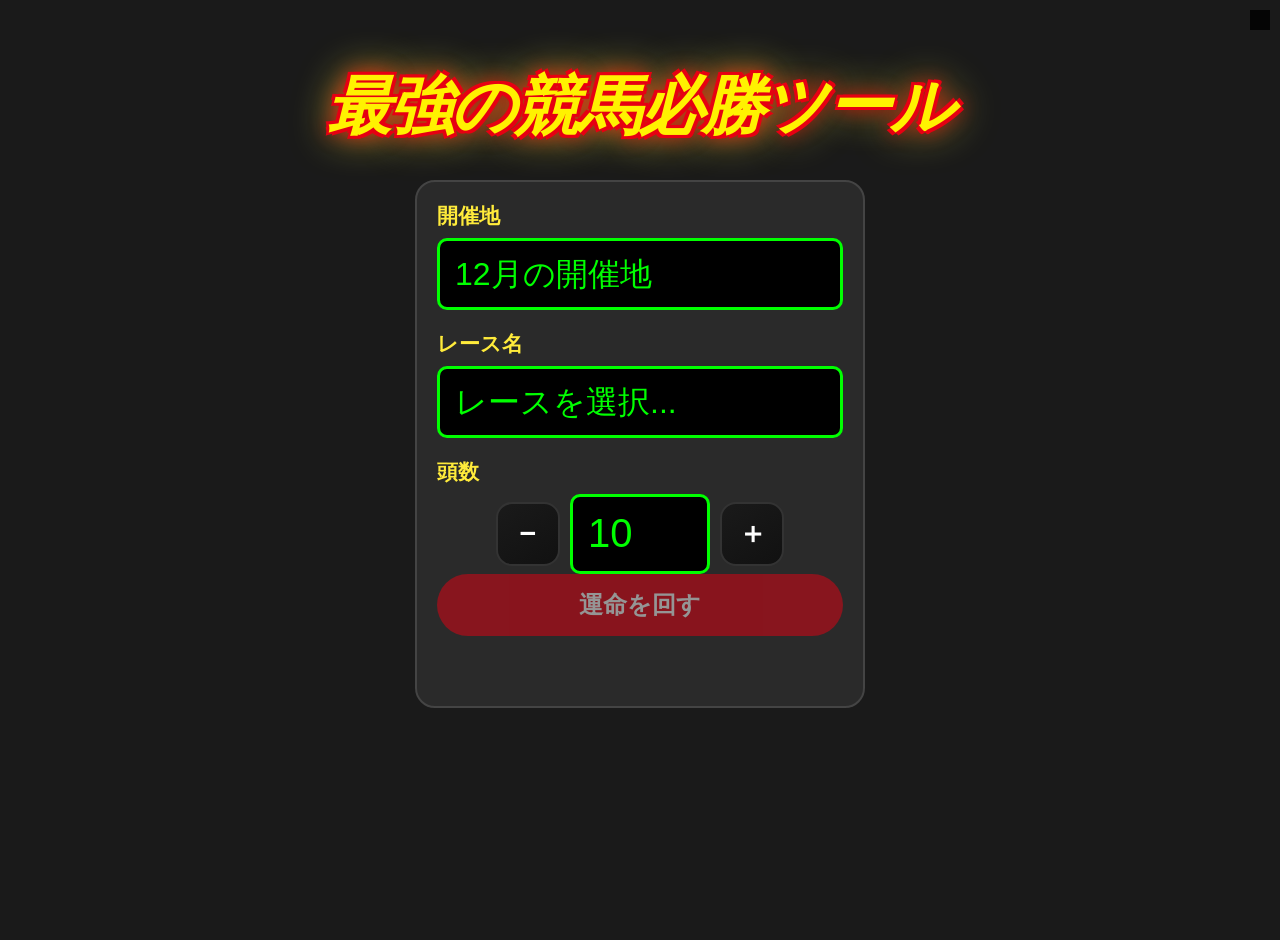
==== index.html @ 1188dbca "頭数調整ボタンのサイズを拡大し、操作性を改善" ====
<!DOCTYPE html>
<html lang="ja">

<head>
    <meta charset="UTF-8">
    <meta name="viewport" content="width=device-width, initial-scale=1.0">
    <title>最強の競馬必勝ツール</title>
    <link rel="stylesheet" href="style.css">
</head>

<body>

    <h1>最強の競馬必勝ツール</h1>

    <div class="container">
        <div class="label">開催地</div>
        <!--
        <select id="place-selector" onchange="updateRaceList()">
            <option value="">場所を選択...</option>
            <option value="東京">東京</option>
            <option value="中京">中京</option>
            <option value="小倉">小倉</option>
        </select>
        -->
        <select id="place-selector">
            <option value="">読み込み中...</option>
        </select>

        <div class="label">レース名</div>
        <select id="race-selector" onchange="syncTotal()">
            <option value="">先に場所を選んでください</option>
        </select>

        <div class="label">頭数</div>
        <div class="stepper">
            <button id="minus-btn" type="button">−</button>
            <input type="number" id="total" value="10" readonly>
            <button id="plus-btn" type="button">＋</button>

        </div>

        <button class="main-btn" onclick="spin()">運命を回す</button>

        <div id="progress-container">
            <div id="progress-bar"></div>
        </div>
        <div id="status-text"></div>
        <div id="result"></div>
        <div class="result-glow"></div>
    </div>

<script src="script.js"></script>
</body>

</html>
---- style.css ----
/* style.css */
body {
    background: #1a1a1a;
    color: #fff;
    font-family: 'Helvetica Neue', Arial, sans-serif;
    text-align: center;
    padding: 20px 0;
    margin: 0;
    overflow-y: auto;
    min-height: 100vh;
}

h1 {
    font-size: clamp(2rem, 10vw, 4rem);
    font-weight: 900;
    color: #fff200;
    text-transform: uppercase;
    text-shadow: 3px 3px 0 #e60012, -3px -3px 0 #e60012, 3px -3px 0 #e60012, -3px 3px 0 #e60012, 0 0 20px #ff0000, 0 0 40px #ffeb3b;
    animation: neon-flicker 0.15s infinite alternate;
    margin-bottom: 30px;
    letter-spacing: -2px;
    font-style: italic;
}

@keyframes neon-flicker {
    0% {
        opacity: 1;
        transform: scale(1) skewX(-5deg);
        filter: brightness(1.2);
    }

    100% {
        opacity: 0.9;
        transform: scale(1.02) skewX(-5deg);
        filter: brightness(1.5);
    }
}

.container {
    background: #2a2a2a;
    display: block;
    margin: 0 auto;
    padding: 20px;
    border-radius: 20px;
    border: 2px solid #444;
    width: 90%;
    max-width: 450px;
    box-sizing: border-box;
}

.label {
    font-size: clamp(1.1rem, 4vw, 1.3rem);
    font-weight: bold;
    color: #ffeb3b;
    margin-bottom: 8px;
    text-align: left;
}

select,
input {
    font-size: clamp(1.5rem, 6vw, 2rem);
    width: 100%;
    background: #000;
    color: #0f0;
    border: 3px solid #0f0;
    border-radius: 10px;
    margin-bottom: 20px;
    padding: 15px;
    box-sizing: border-box;
    -webkit-appearance: none;
    appearance: none;
    cursor: pointer;
}

.main-btn {
    font-size: 1.5rem;
    padding: 15px;
    cursor: pointer;
    background: #e60012;
    color: #fff;
    border: none;
    border-radius: 50px;
    font-weight: bold;
    width: 100%;
    transition: 0.2s;
}

.main-btn:hover {
    background: #ff3344;
    transform: scale(1.02);
}

/* 通常時は光らせない */
#result {
  display: block;
  font-size: clamp(6rem, 50vw, 15rem);
  font-weight: 900;
  font-style: italic;
  margin-top: 10px;
  line-height: 1;
  text-align: center;
  width: 100%;
  color: #555;
  text-shadow: none;
  filter: none;
  transition: all 0.3s cubic-bezier(0.175, 0.885, 0.32, 1.275);
}

/* 結果が出たときだけ光らせる */
#result.result-final {
  color: #fff200;
  text-shadow:
    0 0 10px #fff,
    0 0 20px #ffeb3b,
    0 0 40px #ff0000,
    0 0 70px #ff0000;
  filter: drop-shadow(0 0 15px rgba(255, 235, 59, 0.8));
}

/* エラー時の控えめなスタイル */
#result.error-mode {
    font-size: 2rem !important; /* 巨大化を強制解除 */
    color: #555 !important;
    text-shadow: none !important;
    filter: none !important;
    transform: scale(1) !important; /* 拡大をキャンセル */
    margin-top: 20px;
}

#progress-container {
    width: 100%;
    height: 20px;
    background: #333;
    border-radius: 10px;
    margin: 20px 0;
    display: none;
    overflow: hidden;
}

#progress-bar {
    width: 0%;
    height: 100%;
    background: linear-gradient(90deg, #e60012, #ffeb3b);
}

#status-text {
    font-size: clamp(1.1rem, 4vw, 1.3rem);
    font-weight: bold;
    color: #0f0;
    min-height: 1.6rem;
    margin-top: 15px;
    text-shadow: 0 0 5px rgba(0, 255, 0, 0.5);
}

.stepper {
    display: flex;
    justify-content: center;
    align-items: center;
    gap: 10px;
    width: 100%;
}

.step-btn {
    width: 80px !important;
    height: 80px !important;
    font-size: 2.5rem !important;
    flex-shrink: 0;
}

#total {
    font-size: 2.5rem;
    height: 80px;
    max-width: 140px;
    margin-bottom: 0;
}

input::-webkit-outer-spin-button,
input::-webkit-inner-spin-button {
    -webkit-appearance: none;
    margin: 0;
}

/* メインレース選択時の特別スタイル */
select option[data-is-main="true"] {
    font-weight: bold !important;
    background: linear-gradient(45deg, #fff0f0, #ffeaea) !important;
    border-left: 4px solid #ff4757 !important;
}

/* キラキラエフェクト */
@keyframes sparkle {
    0% { opacity: 0; transform: scale(0.5); }
    50% { opacity: 1; transform: scale(1); }
    100% { opacity: 0; transform: scale(1.5); }
}

button.disabled {
    opacity: 0.5;
    cursor: not-allowed;
}

.result-glow {
  opacity: 0;
  transition: opacity 0.3s ease;
}

.result-glow.active {
  opacity: 1;
}

/* 通常レース（黄色） */
#result.result-normal {
  color: #fff200;
  text-shadow:
    0 0 10px #fff,
    0 0 20px #ffeb3b,
    0 0 40px #ff9900,
    0 0 70px #ff0000;
  filter: drop-shadow(0 0 15px rgba(255, 235, 59, 0.8));
}

/* グレードレース（赤） */
#result.result-grade {
  color: #ff1e1e;
  text-shadow:
    0 0 10px #fff,
    0 0 20px #ff0000,
    0 0 40px #ff0000,
    0 0 70px #b30000;
  filter: drop-shadow(0 0 20px rgba(255, 0, 0, 0.9));
}


#minus-btn, #plus-btn {
  touch-action: manipulation;
  user-select: none;
  -webkit-user-select: none;
}

#minus-btn,
#plus-btn {
  width: 64px;
  height: 64px;
  font-size: 1.8rem;
  font-weight: 800;
  border-radius: 16px;
  display: inline-flex;
  align-items: center;
  justify-content: center;

  background: linear-gradient(145deg, #1a1a1a, #111);
  border: 2px solid #333;
  color: #fff;

  transition: transform 0.08s ease, box-shadow 0.1s ease;
}

#minus-btn:active,
#plus-btn:active {
  transform: scale(0.92);
  box-shadow: 0 0 15px rgba(255, 0, 0, 0.6);
}
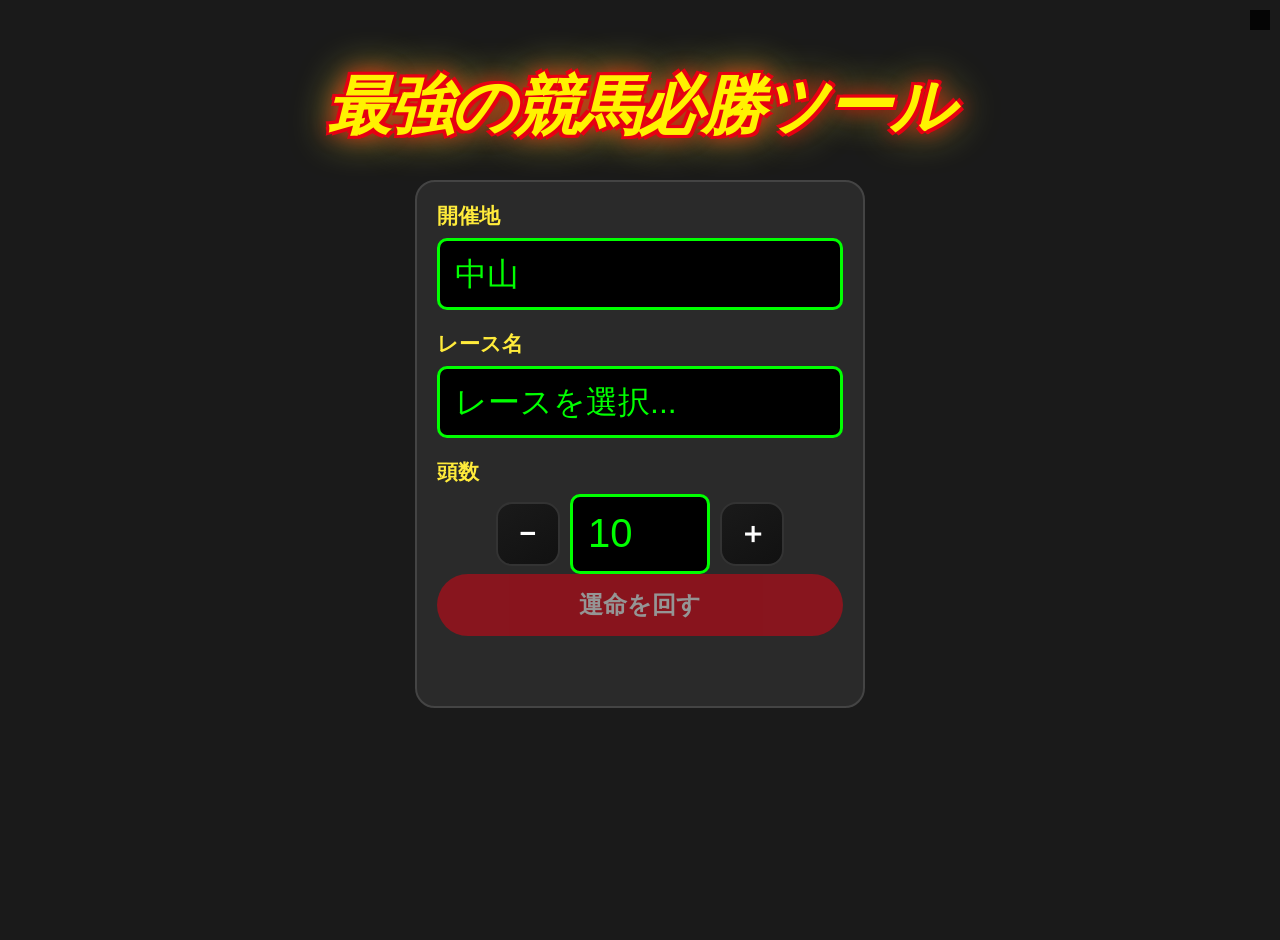
==== commit f357cbed: "開催場取得ロジックをICSベースに変更し、レース一覧が表示されない不具合を修正" ====
--- a/index.html
+++ b/index.html
@@ -27,7 +27,7 @@
         </select>
 
         <div class="label">レース名</div>
-        <select id="race-selector" onchange="syncTotal()">
+        <select id="race-selector">
             <option value="">先に場所を選んでください</option>
         </select>
 
@@ -49,7 +49,7 @@
         <div class="result-glow"></div>
     </div>
 
-<script src="script.js"></script>
+    <script src="script.js"></script>
 </body>
 
 </html>
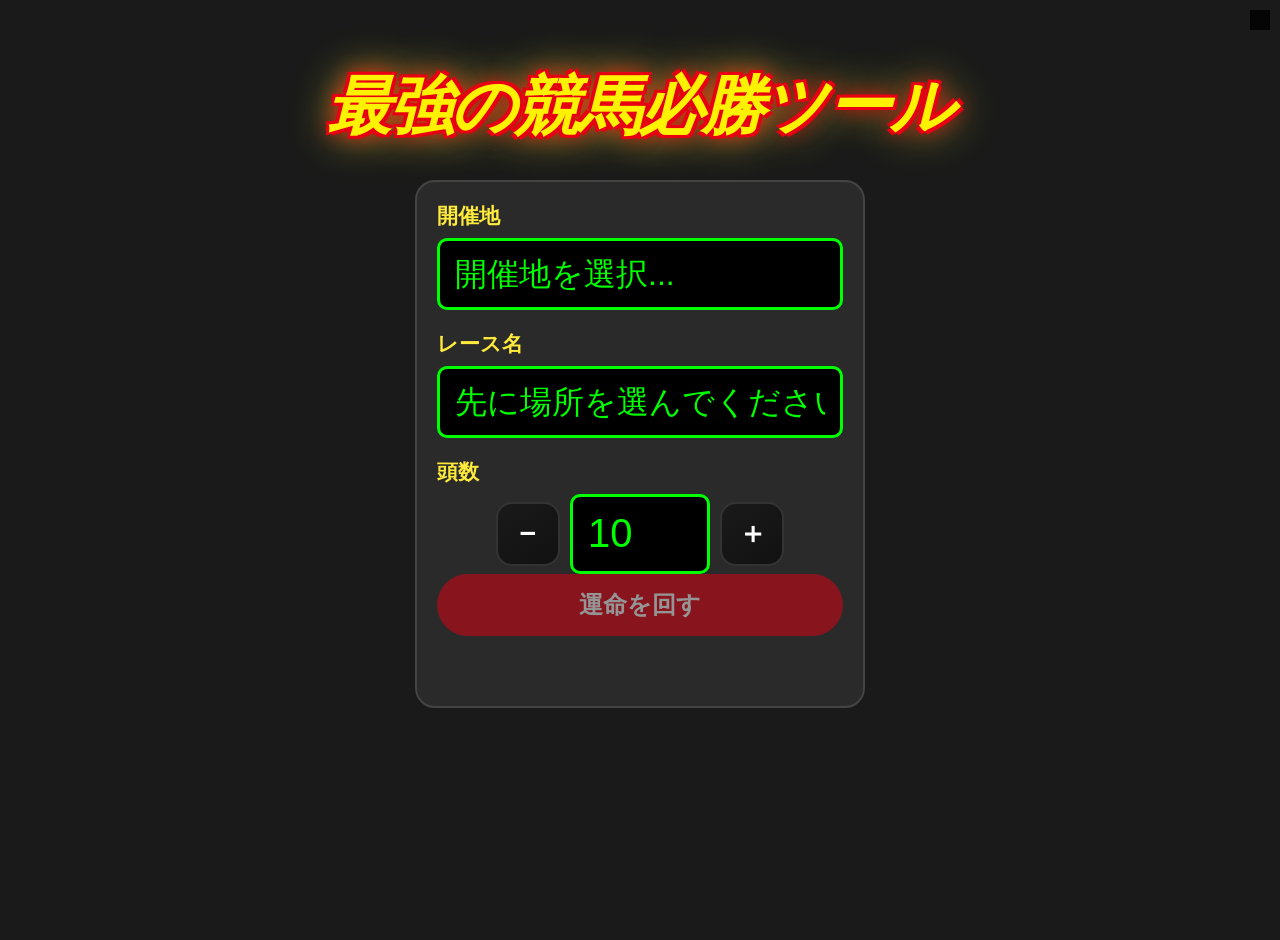
==== commit aec2e673: "faviconを追加" ====
--- a/index.html
+++ b/index.html
@@ -6,6 +6,7 @@
     <meta name="viewport" content="width=device-width, initial-scale=1.0">
     <title>最強の競馬必勝ツール</title>
     <link rel="stylesheet" href="style.css">
+    <link rel="icon" type="image/png" href="horse_favicon_64.png">
 </head>
 
 <body>
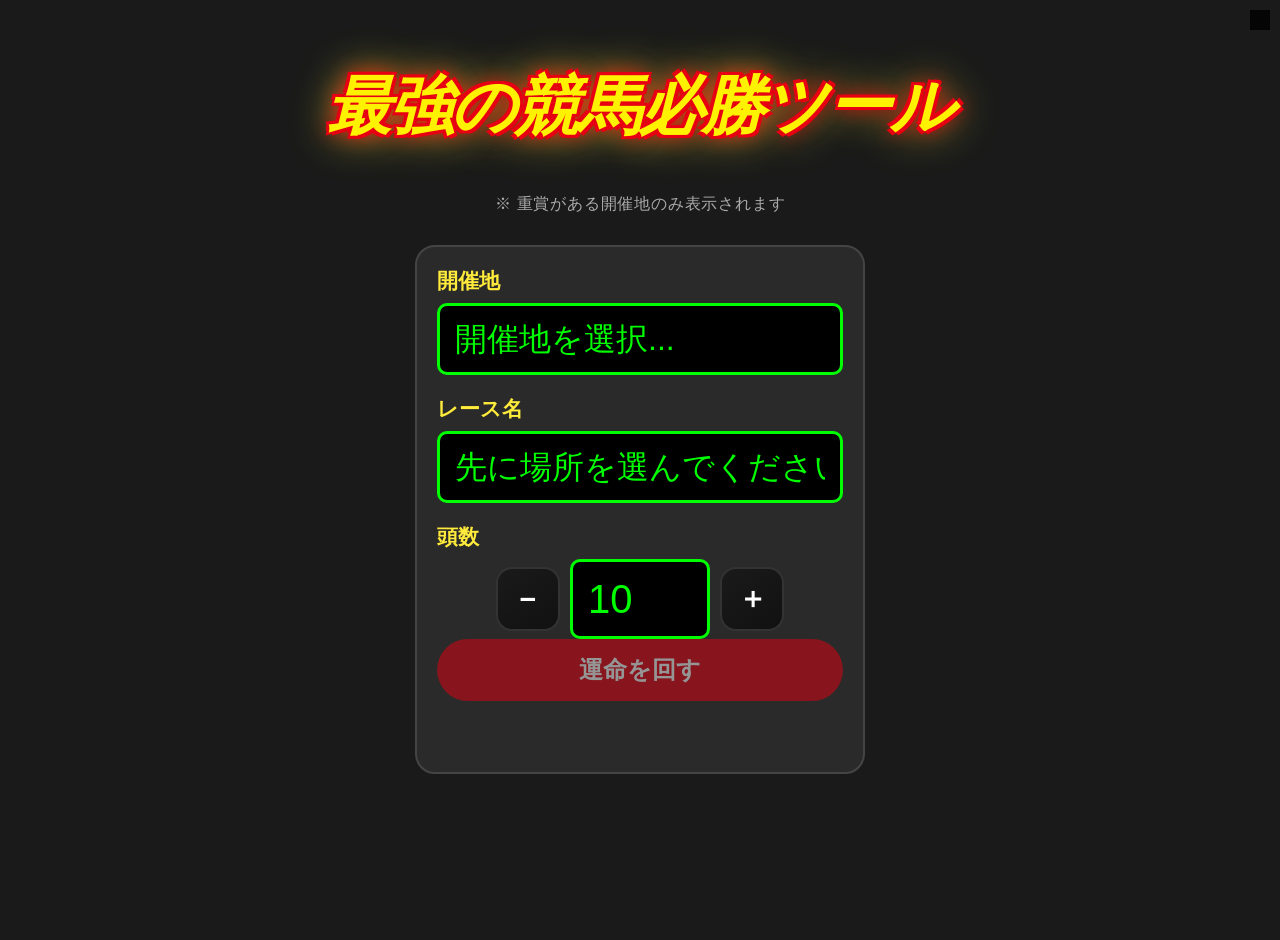
==== commit d0f3007a: "表示仕様の注釈を追加" ====
--- a/index.html
+++ b/index.html
@@ -12,6 +12,8 @@
 <body>
 
     <h1>最強の競馬必勝ツール</h1>
+
+    <div class="note">※ 重賞がある開催地のみ表示されます</div>
 
     <div class="container">
         <div class="label">開催地</div>
--- a/style.css
+++ b/style.css
@@ -260,3 +260,21 @@
   transform: scale(0.92);
   box-shadow: 0 0 15px rgba(255, 0, 0, 0.6);
 }
+
+.note {
+  margin: 8px auto 18px;
+  padding: 10px 14px;
+  max-width: 420px;
+
+  font-size: 1rem;
+  color: #ccc;
+  line-height: 1.7;
+
+  /* background: rgba(255,255,255,0.05);
+  border-left: 4px solid #ffeb3b;
+  border-radius: 8px; */
+
+  text-align: center;
+  color: #aaa;
+  letter-spacing: 0.05em;
+}
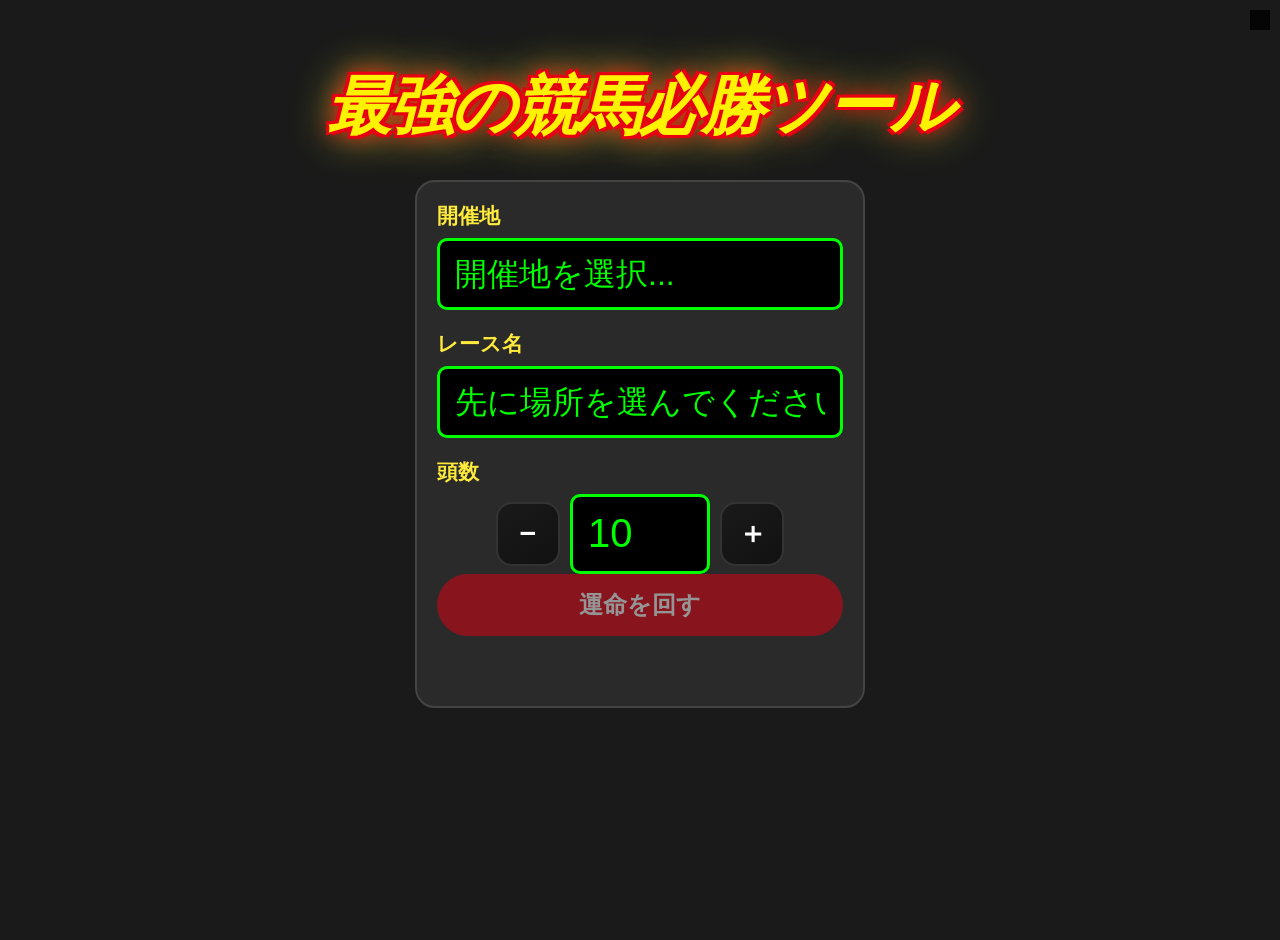
==== commit f62489ba: "開催地取得ロジックをJRA月別JSONベースに変更" ====
--- a/index.html
+++ b/index.html
@@ -12,8 +12,6 @@
 <body>
 
     <h1>最強の競馬必勝ツール</h1>
-
-    <div class="note">※ 重賞がある開催地のみ表示されます</div>
 
     <div class="container">
         <div class="label">開催地</div>
